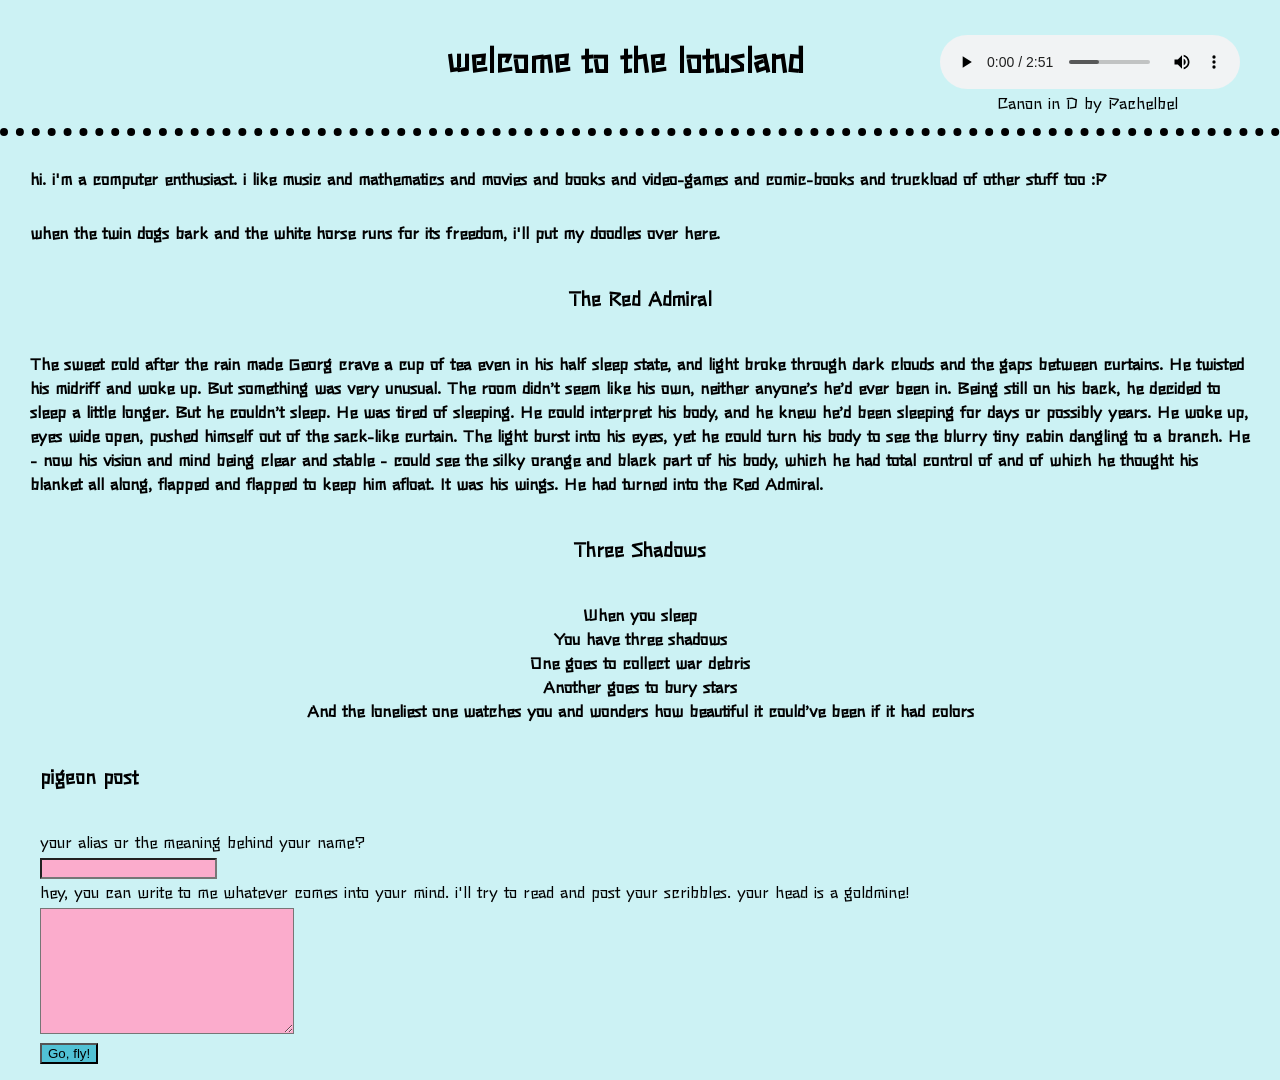
==== index.html @ 8e8ca21e "Update index.html" ====
<!DOCTYPE html>
<html lang="en" dir="ltr">

<head>
  <meta charset="utf-8">
  <meta name="description" content="Welcome to the lotusland.">
  <meta name="keywords" content="Neo-Buddha">
  <title>Neo's Lotusland</title>
  <link rel="preconnect" href="https://fonts.gstatic.com">
  <link href="https://fonts.googleapis.com/css2?family=Stick&display=swap" rel="stylesheet">
  <link rel="preconnect" href="https://fonts.googleapis.com">
  <link rel="preconnect" href="https://fonts.gstatic.com" crossorigin>
  <link href="https://fonts.googleapis.com/css2?family=Montserrat:ital,wght@0,100..900;1,100..900&display=swap" rel="stylesheet">
  <meta name="viewport" content="width=device-width, initial-scale=1.0">

  <link rel="stylesheet" href="CSS\styles.css">
  <link rel="icon" href="images\favicon.ico">

</head>


  <body>



    <div class="toppart">

      <p class= "toppara fontsetting">Canon in D by Pachelbel</p>
      <audio class="audiopos" controls autoplay loop>
          <source src="audio\pachelbelcannonind.mp3" type="audio/mp3">
      </audio>





      <center>
        <h1 class="fontsetting"> <b>welcome to the lotusland</b></h1>
      </center>

    </div>




  <br>
  <hr>

<p class="fontsetting"><b>hi. i'm a computer enthusiast. i like music and mathematics and movies and books and video-games and comic-books and truckload of other stuff too :P</b></p>

<p class="fontsetting"><b>when the twin dogs bark and the white horse runs for its freedom, i'll put my doodles over here.</b></p>

<center>
  <h3 class="fontsetting"><b>The Red Admiral</b></h3>


</center>

<p class="fontsetting"><b>The sweet cold after the rain made Georg crave a cup of tea even in his half sleep state, and light broke
through dark clouds and the gaps between curtains. He twisted his midriff and woke up. But something was very
unusual. The room didn’t seem like his own, neither anyone’s he’d ever been in. Being still on his back, he
decided to sleep a little longer. But he couldn’t sleep. He was tired of sleeping. He could interpret his body,
and he knew he’d been sleeping for days or possibly years. He woke up, eyes wide open, pushed
himself out of the sack-like curtain. The light burst into his eyes, yet he could turn his body to see the
blurry tiny cabin dangling to a branch. He - now his vision and mind being clear and stable - could see the silky
orange and black part of his body, which he had total control of and of which he thought his blanket all along,
flapped and flapped to keep him afloat. It was his wings. He had turned into the Red Admiral.</b></p>

<center>
  <h3 class="fontsetting"><b>Three Shadows</b></h3>
  <p class="fontsetting"><b>When you sleep <br>
  You have three shadows <br>
  One goes to collect war debris <br>
  Another goes to bury stars <br>
  And the loneliest one watches you and wonders how beautiful it could’ve been if it had colors
</b></p>

</center>




<h3 class="fontsetting"><b>pigeon post</b></h3>






<form class="" action="mailto:princeavalanche@hotmail.com" method="post">


  <ul style="list-style-type:none;">
    <li>
      <label class="fontsetting"> your alias or the meaning behind your name? </label>
      <input type="text" name="Name" value="">
    </li>
    <li>
      <label class="fontsetting"> hey, you can write to me whatever comes into your mind. i'll try to read and post your scribbles. your head is a goldmine! </label>
    <textarea class="inputoftext" name="Your message." rows="8" cols="80"></textarea>
    </li>
    <li>
      <input class="button" type="submit" name="Submit" value="Go, fly!">
    </li>


  </ul>






</body>

</html>
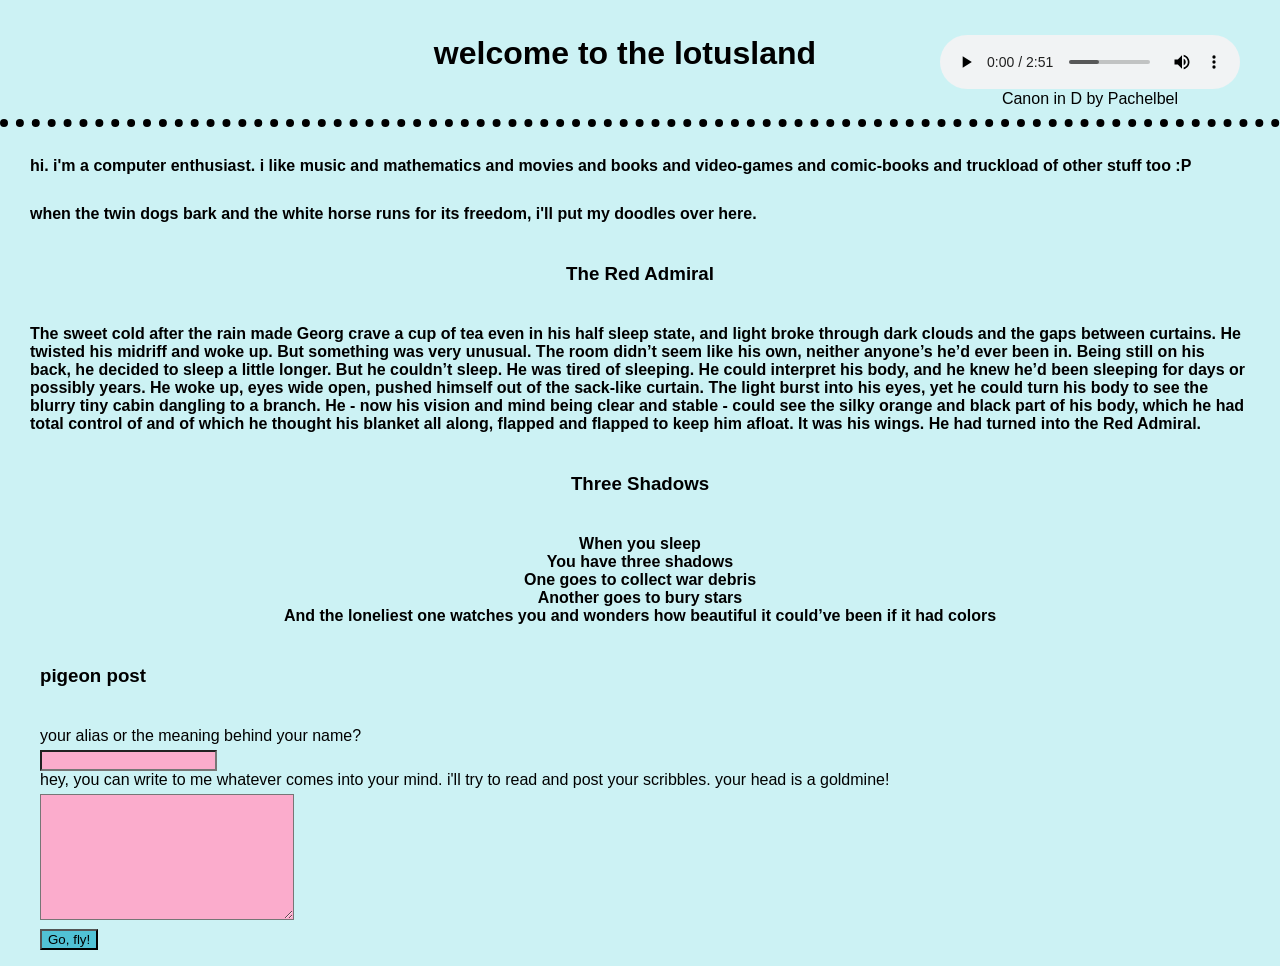
==== commit 42ad86c7: "Fix HTML structure and update stylesheets" ====
--- a/index.html
+++ b/index.html
@@ -7,11 +7,9 @@
   <meta name="keywords" content="Neo-Buddha">
   <title>Neo's Lotusland</title>
   <link rel="preconnect" href="https://fonts.gstatic.com">
-  <link href="https://fonts.googleapis.com/css2?family=Stick&display=swap" rel="stylesheet">
-  <link rel="preconnect" href="https://fonts.googleapis.com">
-  <link rel="preconnect" href="https://fonts.gstatic.com" crossorigin>
-  <link href="https://fonts.googleapis.com/css2?family=Montserrat:ital,wght@0,100..900;1,100..900&display=swap" rel="stylesheet">
-  <meta name="viewport" content="width=device-width, initial-scale=1.0">
+ <link rel="preconnect" href="https://fonts.googleapis.com">
+<link rel="preconnect" href="https://fonts.gstatic.com" crossorigin>
+<link href="https://fonts.googleapis.com/css2?family=EB+Garamond:ital,wght@0,400..800;1,400..800&display=swap" rel="stylesheet">
 
   <link rel="stylesheet" href="CSS\styles.css">
   <link rel="icon" href="images\favicon.ico">
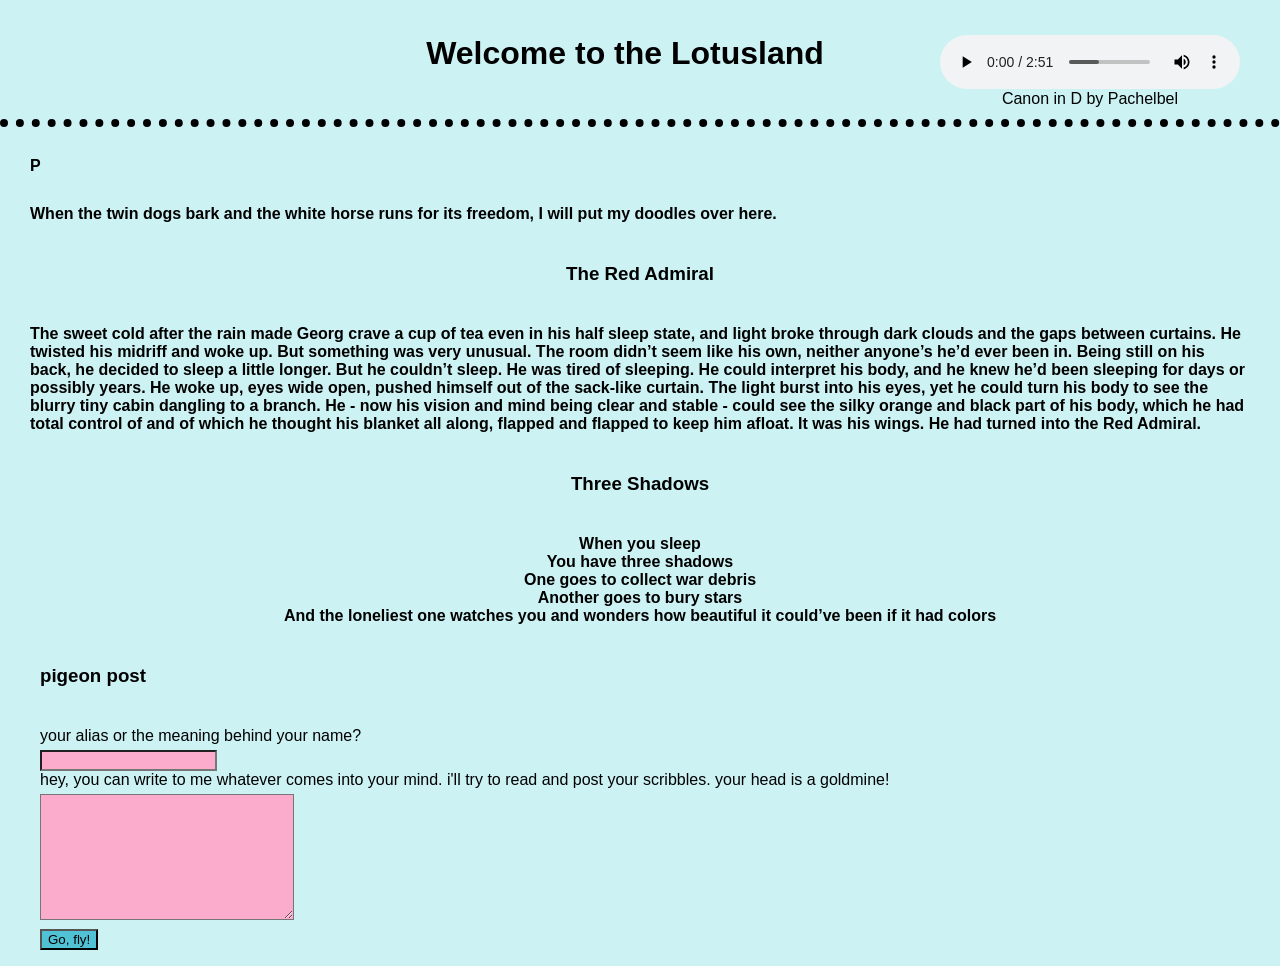
==== commit 2f569f0c: "Update index.html" ====
--- a/index.html
+++ b/index.html
@@ -33,7 +33,7 @@
 
 
       <center>
-        <h1 class="fontsetting"> <b>welcome to the lotusland</b></h1>
+        <h1 class="fontsetting"> <b>Welcome to the Lotusland</b></h1>
       </center>
 
     </div>
@@ -44,9 +44,9 @@
   <br>
   <hr>
 
-<p class="fontsetting"><b>hi. i'm a computer enthusiast. i like music and mathematics and movies and books and video-games and comic-books and truckload of other stuff too :P</b></p>
+<p class="fontsetting"><b>P</b></p>
 
-<p class="fontsetting"><b>when the twin dogs bark and the white horse runs for its freedom, i'll put my doodles over here.</b></p>
+<p class="fontsetting"><b>When the twin dogs bark and the white horse runs for its freedom, I will put my doodles over here.</b></p>
 
 <center>
   <h3 class="fontsetting"><b>The Red Admiral</b></h3>
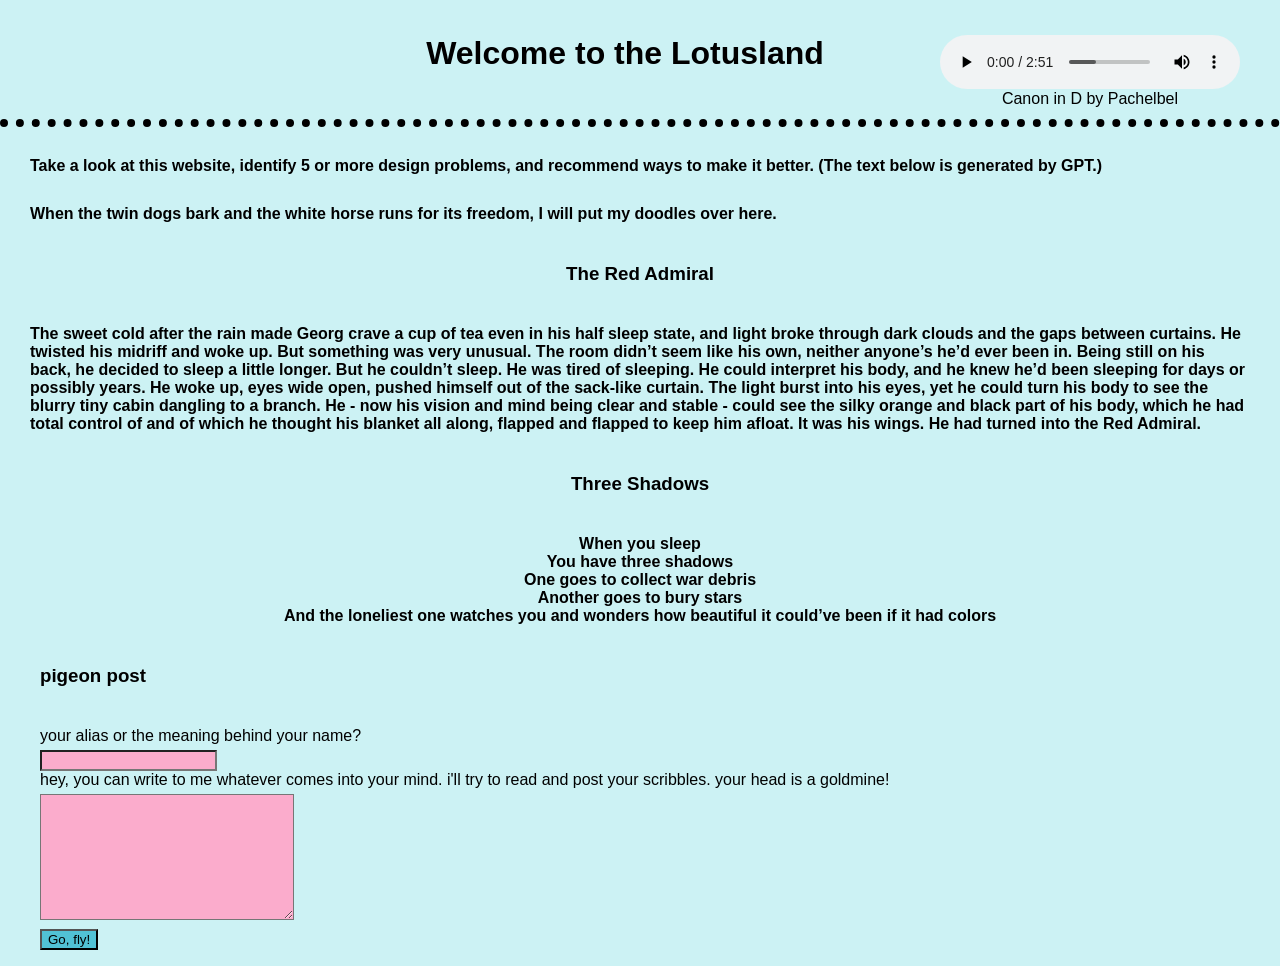
==== commit 80df0651: "Update index.html" ====
--- a/index.html
+++ b/index.html
@@ -44,7 +44,7 @@
   <br>
   <hr>
 
-<p class="fontsetting"><b>P</b></p>
+<p class="fontsetting"><b>Take a look at this website, identify 5 or more design problems, and recommend ways to make it better. (The text below is generated by GPT.) </b></p>
 
 <p class="fontsetting"><b>When the twin dogs bark and the white horse runs for its freedom, I will put my doodles over here.</b></p>
 
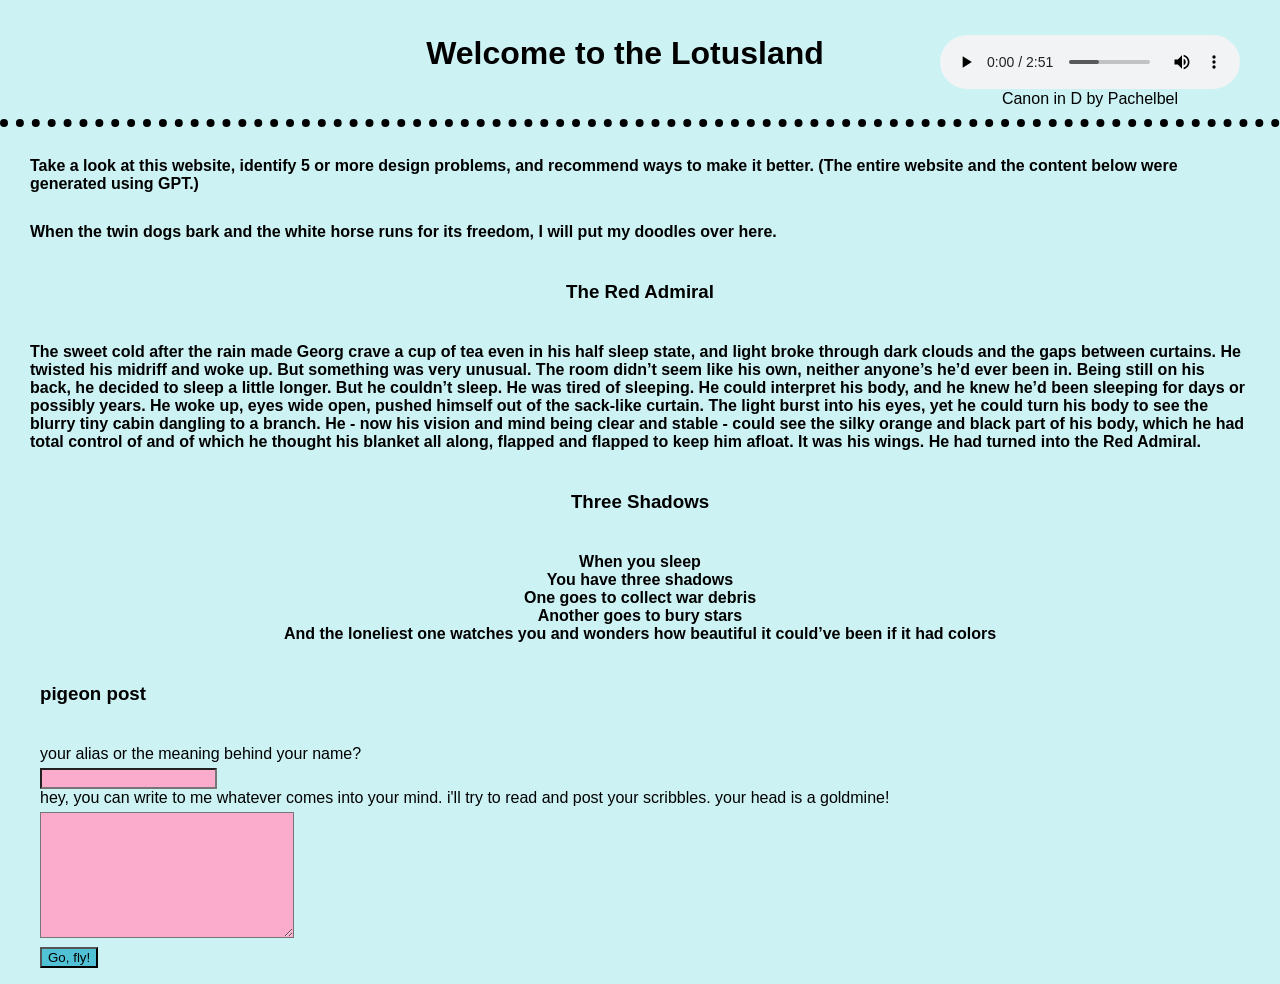
==== commit 7de248bd: "Update index.html" ====
--- a/index.html
+++ b/index.html
@@ -44,7 +44,7 @@
   <br>
   <hr>
 
-<p class="fontsetting"><b>Take a look at this website, identify 5 or more design problems, and recommend ways to make it better. (The text below is generated by GPT.) </b></p>
+<p class="fontsetting"><b>Take a look at this website, identify 5 or more design problems, and recommend ways to make it better. (The entire website and the content below were generated using GPT.) </b></p>
 
 <p class="fontsetting"><b>When the twin dogs bark and the white horse runs for its freedom, I will put my doodles over here.</b></p>
 
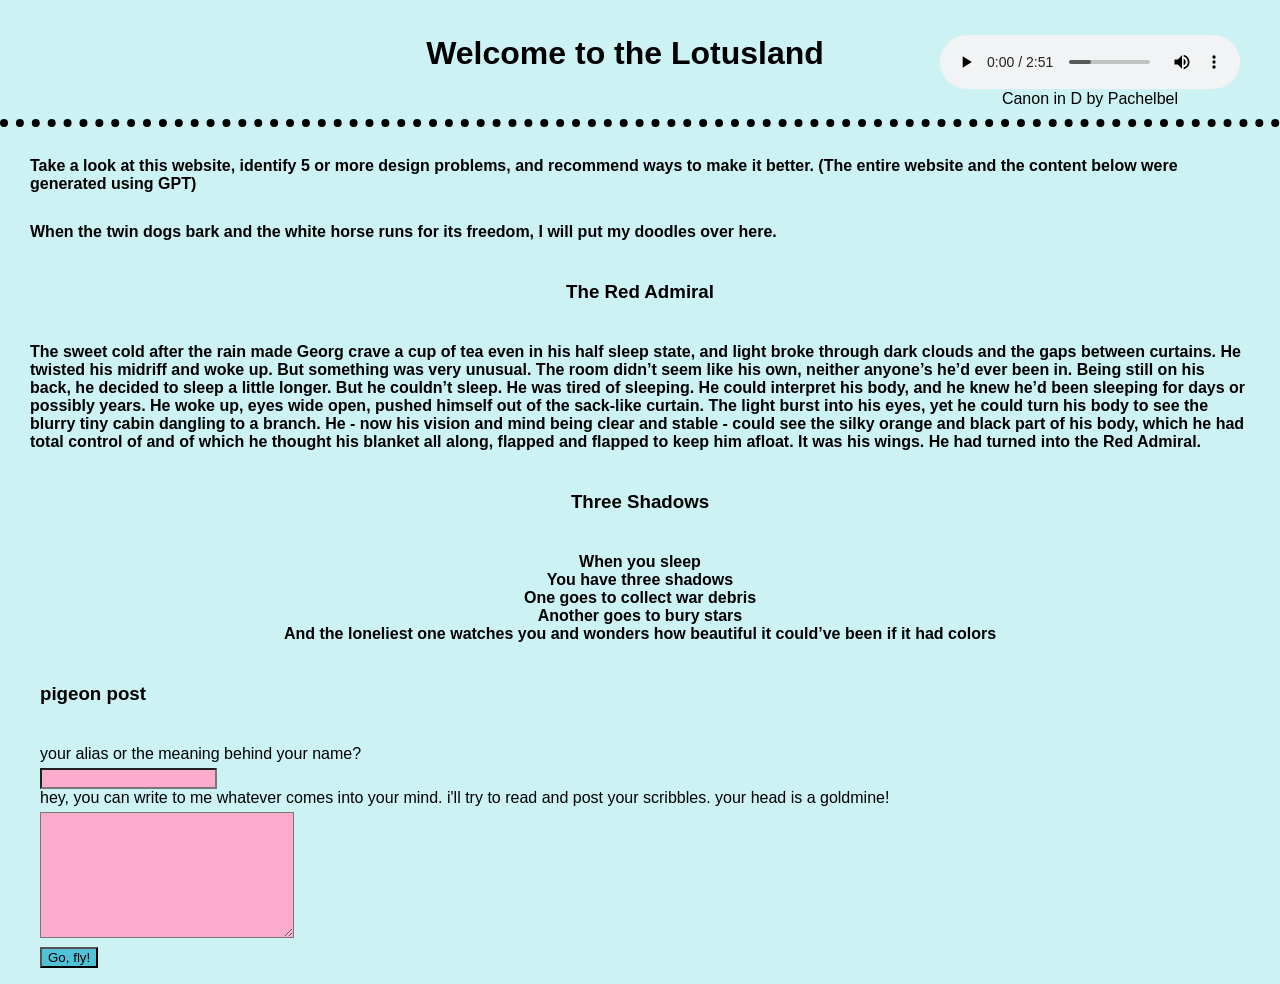
==== commit 2bf4fddd: "Update index.html" ====
--- a/index.html
+++ b/index.html
@@ -44,7 +44,7 @@
   <br>
   <hr>
 
-<p class="fontsetting"><b>Take a look at this website, identify 5 or more design problems, and recommend ways to make it better. (The entire website and the content below were generated using GPT.) </b></p>
+<p class="fontsetting"><b>Take a look at this website, identify 5 or more design problems, and recommend ways to make it better. (The entire website and the content below were generated using GPT) </b></p>
 
 <p class="fontsetting"><b>When the twin dogs bark and the white horse runs for its freedom, I will put my doodles over here.</b></p>
 
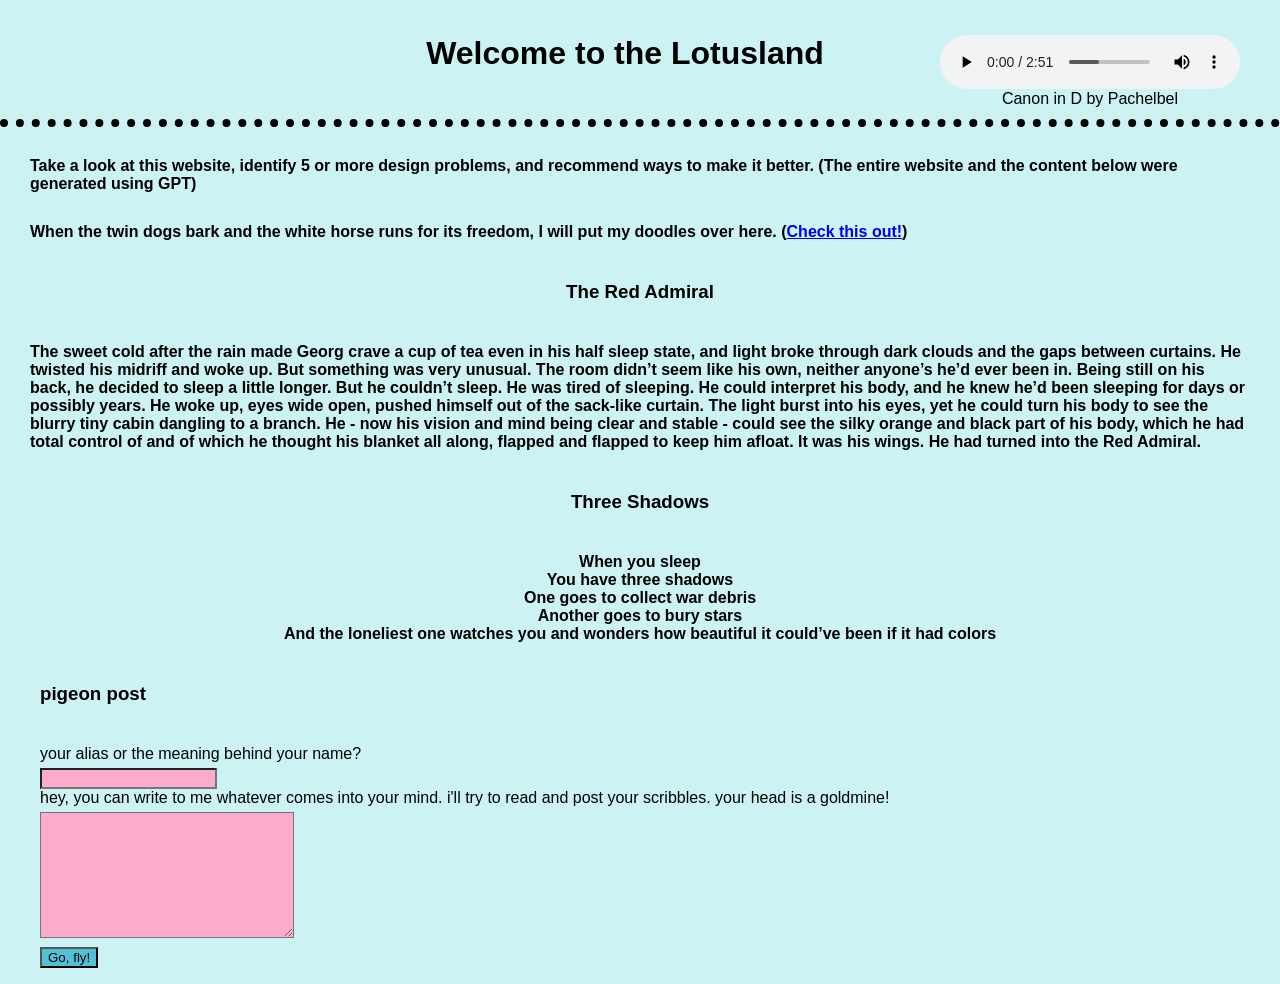
==== commit b0529b34: "update" ====
--- a/index.html
+++ b/index.html
@@ -46,7 +46,7 @@
 
 <p class="fontsetting"><b>Take a look at this website, identify 5 or more design problems, and recommend ways to make it better. (The entire website and the content below were generated using GPT) </b></p>
 
-<p class="fontsetting"><b>When the twin dogs bark and the white horse runs for its freedom, I will put my doodles over here.</b></p>
+<p class="fontsetting"><b>When the twin dogs bark and the white horse runs for its freedom, I will put my doodles over here. (<a href="/Lotusland/playlist/">Check this out!</a>)</b></p>
 
 <center>
   <h3 class="fontsetting"><b>The Red Admiral</b></h3>
